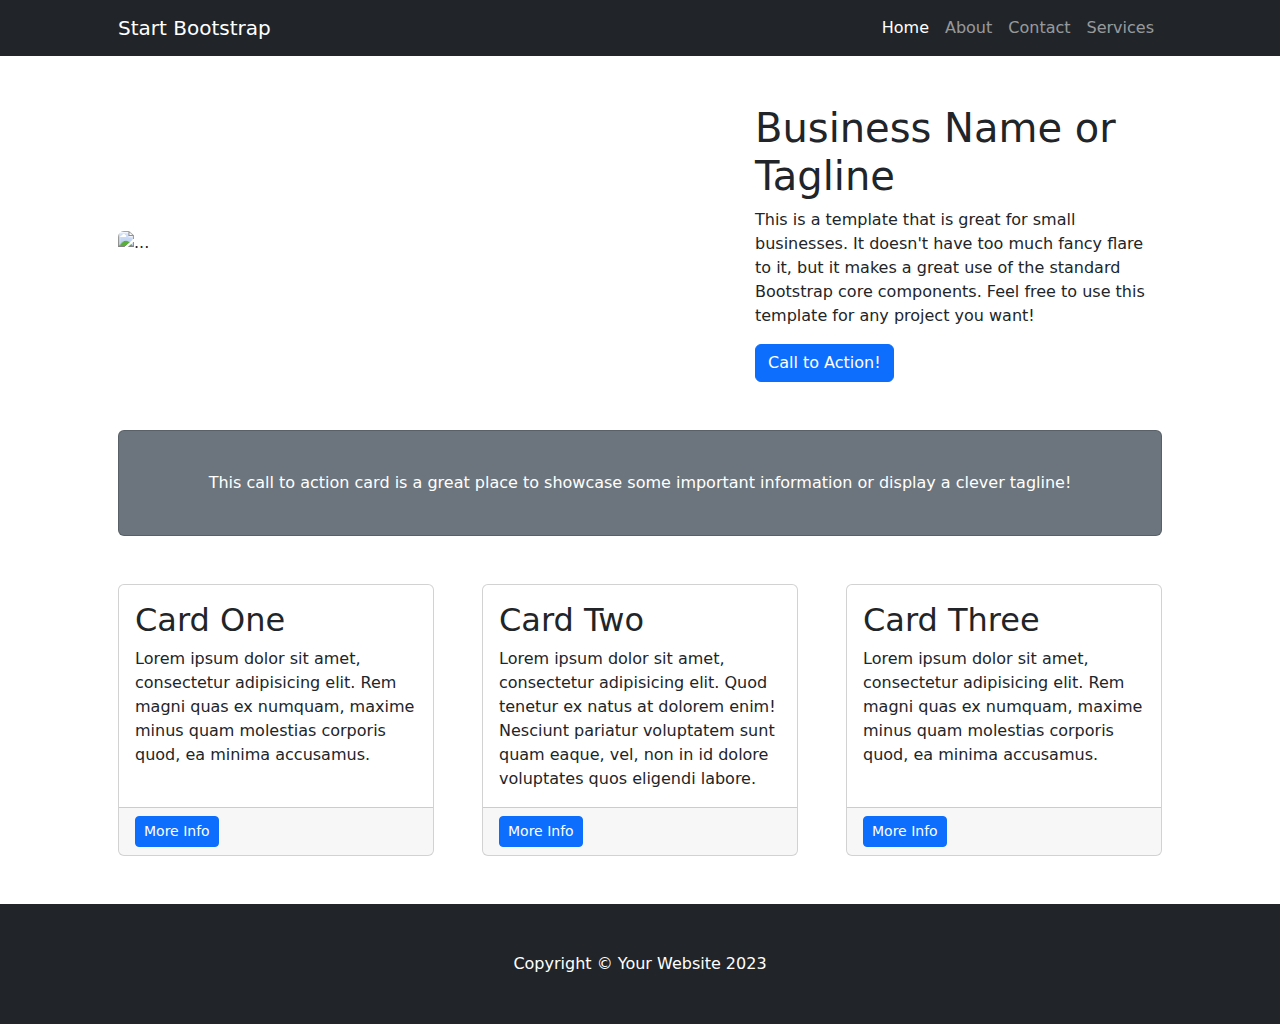
==== index.html @ 4d41cbd6 "Primera entrega - Plantilla instalada" ====
<!DOCTYPE html>
<html lang="en">
    <head>
        <meta charset="utf-8" />
        <meta name="viewport" content="width=device-width, initial-scale=1, shrink-to-fit=no" />
        <meta name="description" content="" />
        <meta name="author" content="" />
        <title>Prueba</title>
        <!-- Favicon-->
        <link rel="icon" type="image/x-icon" href="assets/favicon.ico" />
        <!-- Core theme CSS (includes Bootstrap)-->
        <link href="css/styles.css" rel="stylesheet" />
    </head>
    <body>
        <!-- Responsive navbar-->
        <nav class="navbar navbar-expand-lg navbar-dark bg-dark">
            <div class="container px-5">
                <a class="navbar-brand" href="#!">Start Bootstrap</a>
                <button class="navbar-toggler" type="button" data-bs-toggle="collapse" data-bs-target="#navbarSupportedContent" aria-controls="navbarSupportedContent" aria-expanded="false" aria-label="Toggle navigation"><span class="navbar-toggler-icon"></span></button>
                <div class="collapse navbar-collapse" id="navbarSupportedContent">
                    <ul class="navbar-nav ms-auto mb-2 mb-lg-0">
                        <li class="nav-item"><a class="nav-link active" aria-current="page" href="#!">Home</a></li>
                        <li class="nav-item"><a class="nav-link" href="#!">About</a></li>
                        <li class="nav-item"><a class="nav-link" href="#!">Contact</a></li>
                        <li class="nav-item"><a class="nav-link" href="#!">Services</a></li>
                    </ul>
                </div>
            </div>
        </nav>
        <!-- Page Content-->
        <div class="container px-4 px-lg-5">
            <!-- Heading Row-->
            <div class="row gx-4 gx-lg-5 align-items-center my-5">
                <div class="col-lg-7"><img class="img-fluid rounded mb-4 mb-lg-0" src="https://dummyimage.com/900x400/dee2e6/6c757d.jpg" alt="..." /></div>
                <div class="col-lg-5">
                    <h1 class="font-weight-light">Business Name or Tagline</h1>
                    <p>This is a template that is great for small businesses. It doesn't have too much fancy flare to it, but it makes a great use of the standard Bootstrap core components. Feel free to use this template for any project you want!</p>
                    <a class="btn btn-primary" href="#!">Call to Action!</a>
                </div>
            </div>
            <!-- Call to Action-->
            <div class="card text-white bg-secondary my-5 py-4 text-center">
                <div class="card-body"><p class="text-white m-0">This call to action card is a great place to showcase some important information or display a clever tagline!</p></div>
            </div>
            <!-- Content Row-->
            <div class="row gx-4 gx-lg-5">
                <div class="col-md-4 mb-5">
                    <div class="card h-100">
                        <div class="card-body">
                            <h2 class="card-title">Card One</h2>
                            <p class="card-text">Lorem ipsum dolor sit amet, consectetur adipisicing elit. Rem magni quas ex numquam, maxime minus quam molestias corporis quod, ea minima accusamus.</p>
                        </div>
                        <div class="card-footer"><a class="btn btn-primary btn-sm" href="#!">More Info</a></div>
                    </div>
                </div>
                <div class="col-md-4 mb-5">
                    <div class="card h-100">
                        <div class="card-body">
                            <h2 class="card-title">Card Two</h2>
                            <p class="card-text">Lorem ipsum dolor sit amet, consectetur adipisicing elit. Quod tenetur ex natus at dolorem enim! Nesciunt pariatur voluptatem sunt quam eaque, vel, non in id dolore voluptates quos eligendi labore.</p>
                        </div>
                        <div class="card-footer"><a class="btn btn-primary btn-sm" href="#!">More Info</a></div>
                    </div>
                </div>
                <div class="col-md-4 mb-5">
                    <div class="card h-100">
                        <div class="card-body">
                            <h2 class="card-title">Card Three</h2>
                            <p class="card-text">Lorem ipsum dolor sit amet, consectetur adipisicing elit. Rem magni quas ex numquam, maxime minus quam molestias corporis quod, ea minima accusamus.</p>
                        </div>
                        <div class="card-footer"><a class="btn btn-primary btn-sm" href="#!">More Info</a></div>
                    </div>
                </div>
            </div>
        </div>
        <!-- Footer-->
        <footer class="py-5 bg-dark">
            <div class="container px-4 px-lg-5"><p class="m-0 text-center text-white">Copyright &copy; Your Website 2023</p></div>
        </footer>
        <!-- Bootstrap core JS-->
        <script src="https://cdn.jsdelivr.net/npm/bootstrap@5.2.3/dist/js/bootstrap.bundle.min.js"></script>
        <!-- Core theme JS-->
        <script src="js/scripts.js"></script>
    </body>
</html>
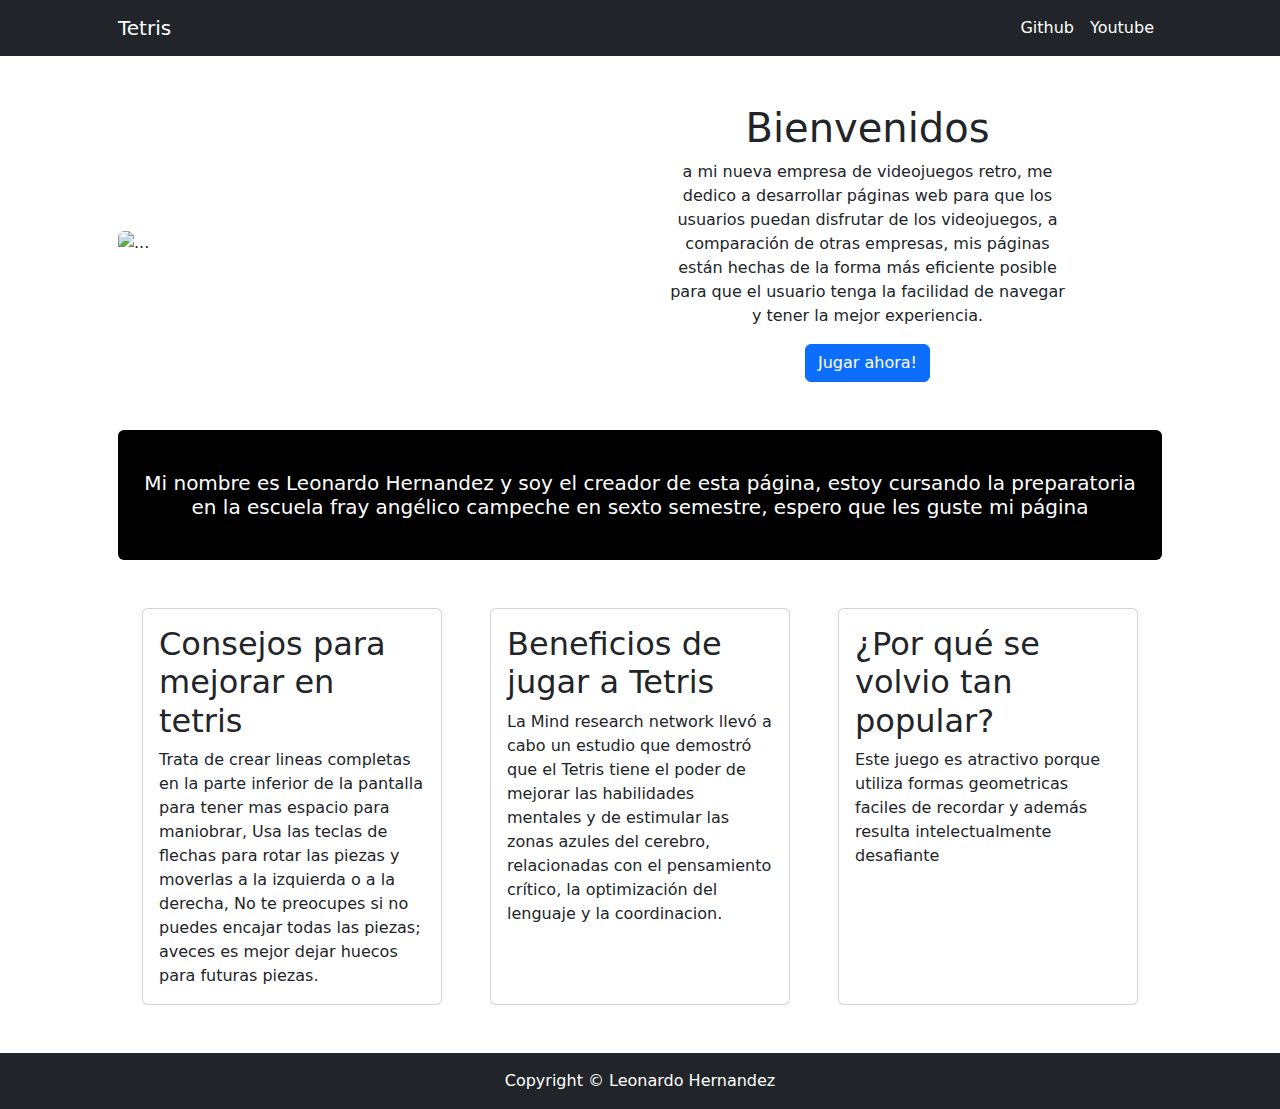
==== commit 5109c4b3: "Segundo avance de la landing page" ====
--- a/index.html
+++ b/index.html
@@ -5,77 +5,110 @@
         <meta name="viewport" content="width=device-width, initial-scale=1, shrink-to-fit=no" />
         <meta name="description" content="" />
         <meta name="author" content="" />
-        <title>Prueba</title>
-        <!-- Favicon-->
+        <!--Titulo de la pagina-->
+        <title>Proyecto tetris</title>
+        <!-- Icono de la pagina-->
         <link rel="icon" type="image/x-icon" href="assets/favicon.ico" />
         <!-- Core theme CSS (includes Bootstrap)-->
         <link href="css/styles.css" rel="stylesheet" />
     </head>
+
     <body>
-        <!-- Responsive navbar-->
+        
+        <!--Barra de navegación responsiva-->
         <nav class="navbar navbar-expand-lg navbar-dark bg-dark">
+             <!--Contenedor de la barra de navegación-->
             <div class="container px-5">
-                <a class="navbar-brand" href="#!">Start Bootstrap</a>
+                  <!--Marca o texto a la izquierda-->
+                <a class="navbar-brand" href="#!">Tetris</a>
+                <!--Boton para ver el menu en celulares-->
                 <button class="navbar-toggler" type="button" data-bs-toggle="collapse" data-bs-target="#navbarSupportedContent" aria-controls="navbarSupportedContent" aria-expanded="false" aria-label="Toggle navigation"><span class="navbar-toggler-icon"></span></button>
+                 <!--Opciones del menu-->
                 <div class="collapse navbar-collapse" id="navbarSupportedContent">
                     <ul class="navbar-nav ms-auto mb-2 mb-lg-0">
-                        <li class="nav-item"><a class="nav-link active" aria-current="page" href="#!">Home</a></li>
-                        <li class="nav-item"><a class="nav-link" href="#!">About</a></li>
-                        <li class="nav-item"><a class="nav-link" href="#!">Contact</a></li>
-                        <li class="nav-item"><a class="nav-link" href="#!">Services</a></li>
+                        <!--Lista de opciones-->
+                        <li class="nav-item"><a class="nav-link active" aria-current="page" href="https://github.com/leohernandez01/Pagina-web-videojuego-parcial-2">Github</a></li>
+                        <li class="nav-item"><a class="nav-link active" aria-current="page" href="#!">Youtube</a></li>
+
                     </ul>
                 </div>
             </div>
         </nav>
-        <!-- Page Content-->
+
+        <!-- Contenido de la pagina-->
         <div class="container px-4 px-lg-5">
-            <!-- Heading Row-->
+            <!--Contenedor de imagen y bloque a la izquierda-->
             <div class="row gx-4 gx-lg-5 align-items-center my-5">
-                <div class="col-lg-7"><img class="img-fluid rounded mb-4 mb-lg-0" src="https://dummyimage.com/900x400/dee2e6/6c757d.jpg" alt="..." /></div>
-                <div class="col-lg-5">
-                    <h1 class="font-weight-light">Business Name or Tagline</h1>
-                    <p>This is a template that is great for small businesses. It doesn't have too much fancy flare to it, but it makes a great use of the standard Bootstrap core components. Feel free to use this template for any project you want!</p>
-                    <a class="btn btn-primary" href="#!">Call to Action!</a>
+                <!--Imagen de la izquierda-->
+                <div class="col-lg-6"><img class="img-fluid rounded mb-4 mb-lg-0" src="https://nerdbacon.com/wp-content/uploads/2014/09/tetris-logo.jpg" alt="..." /></div>
+               <!--Texto de la derecha-->
+                <div class="col-lg-5 text-center">
+                    <!--Titulo-->
+                    <h1 class="font-weight-light ">Bienvenidos</h1>
+                      <!--Texto debajo-->
+                    <p>a mi nueva empresa de videojuegos retro, me dedico a desarrollar páginas web para que los usuarios puedan disfrutar de los videojuegos, a comparación de otras empresas, mis páginas están hechas de la forma más eficiente posible para que el usuario tenga la facilidad de navegar y tener la mejor experiencia. </p>
+                      <!--Botón azul-->
+                    <a class="btn btn-primary" href="#!">Jugar ahora!</a>
                 </div>
+                
             </div>
-            <!-- Call to Action-->
-            <div class="card text-white bg-secondary my-5 py-4 text-center">
-                <div class="card-body"><p class="text-white m-0">This call to action card is a great place to showcase some important information or display a clever tagline!</p></div>
+
+            <!-- Tarjeta de presentación-->
+            <div class="card text-white bg-black my-5 py-4 text-center">
+                <!-- Texto del cuadro-->
+                <div class="card-body"><p class="text-white m-0 h5">Mi nombre es Leonardo Hernandez y soy el creador de esta página, estoy cursando la preparatoria en la escuela fray angélico campeche en sexto semestre, espero que les guste mi página</p></div>
             </div>
-            <!-- Content Row-->
-            <div class="row gx-4 gx-lg-5">
+
+
+            <!--Tarjetas con fotografias-->
+            <div class="row gx-4 gx-lg-5 mx-auto">
                 <div class="col-md-4 mb-5">
                     <div class="card h-100">
                         <div class="card-body">
-                            <h2 class="card-title">Card One</h2>
-                            <p class="card-text">Lorem ipsum dolor sit amet, consectetur adipisicing elit. Rem magni quas ex numquam, maxime minus quam molestias corporis quod, ea minima accusamus.</p>
+                            <!--Titulo de la tarjeta-->
+                            <h2 class="card-title">Consejos para mejorar en tetris</h2>
+                             <!--El texto-->
+                            <p class="card-text">Trata de crear lineas completas en la parte inferior de la pantalla para tener mas espacio para maniobrar, Usa las teclas de flechas para rotar las piezas y moverlas a la izquierda o a la derecha, No te preocupes si no puedes encajar todas las piezas; aveces es mejor dejar huecos para futuras piezas.</p>
                         </div>
-                        <div class="card-footer"><a class="btn btn-primary btn-sm" href="#!">More Info</a></div>
+                        
                     </div>
                 </div>
                 <div class="col-md-4 mb-5">
                     <div class="card h-100">
                         <div class="card-body">
-                            <h2 class="card-title">Card Two</h2>
-                            <p class="card-text">Lorem ipsum dolor sit amet, consectetur adipisicing elit. Quod tenetur ex natus at dolorem enim! Nesciunt pariatur voluptatem sunt quam eaque, vel, non in id dolore voluptates quos eligendi labore.</p>
+                            <h2 class="card-title">Beneficios de jugar a Tetris</h2>
+                            <p class="card-text">La Mind research network llevó a cabo un estudio que demostró que el Tetris tiene el poder de mejorar las habilidades mentales y de estimular las zonas azules del cerebro, relacionadas con el pensamiento crítico, la optimización del lenguaje y la coordinacion. </p>
                         </div>
-                        <div class="card-footer"><a class="btn btn-primary btn-sm" href="#!">More Info</a></div>
+                        
+                        
                     </div>
                 </div>
+
                 <div class="col-md-4 mb-5">
                     <div class="card h-100">
                         <div class="card-body">
-                            <h2 class="card-title">Card Three</h2>
-                            <p class="card-text">Lorem ipsum dolor sit amet, consectetur adipisicing elit. Rem magni quas ex numquam, maxime minus quam molestias corporis quod, ea minima accusamus.</p>
+                            <h2 class="card-title">¿Por qué se volvio tan popular?</h2>
+                            <p class="card-text">Este juego es atractivo porque utiliza formas geometricas faciles de recordar y además resulta intelectualmente desafiante</p>
                         </div>
-                        <div class="card-footer"><a class="btn btn-primary btn-sm" href="#!">More Info</a></div>
+                        
+                        
                     </div>
                 </div>
             </div>
         </div>
+
+
+
+
+
+
+
+
+
+        
         <!-- Footer-->
-        <footer class="py-5 bg-dark">
-            <div class="container px-4 px-lg-5"><p class="m-0 text-center text-white">Copyright &copy; Your Website 2023</p></div>
+        <footer class="py-3 bg-dark">
+            <div class="container px-4 px-lg-5"><p class="m-0 text-center text-white">Copyright &copy; Leonardo Hernandez</p></div>
         </footer>
         <!-- Bootstrap core JS-->
         <script src="https://cdn.jsdelivr.net/npm/bootstrap@5.2.3/dist/js/bootstrap.bundle.min.js"></script>
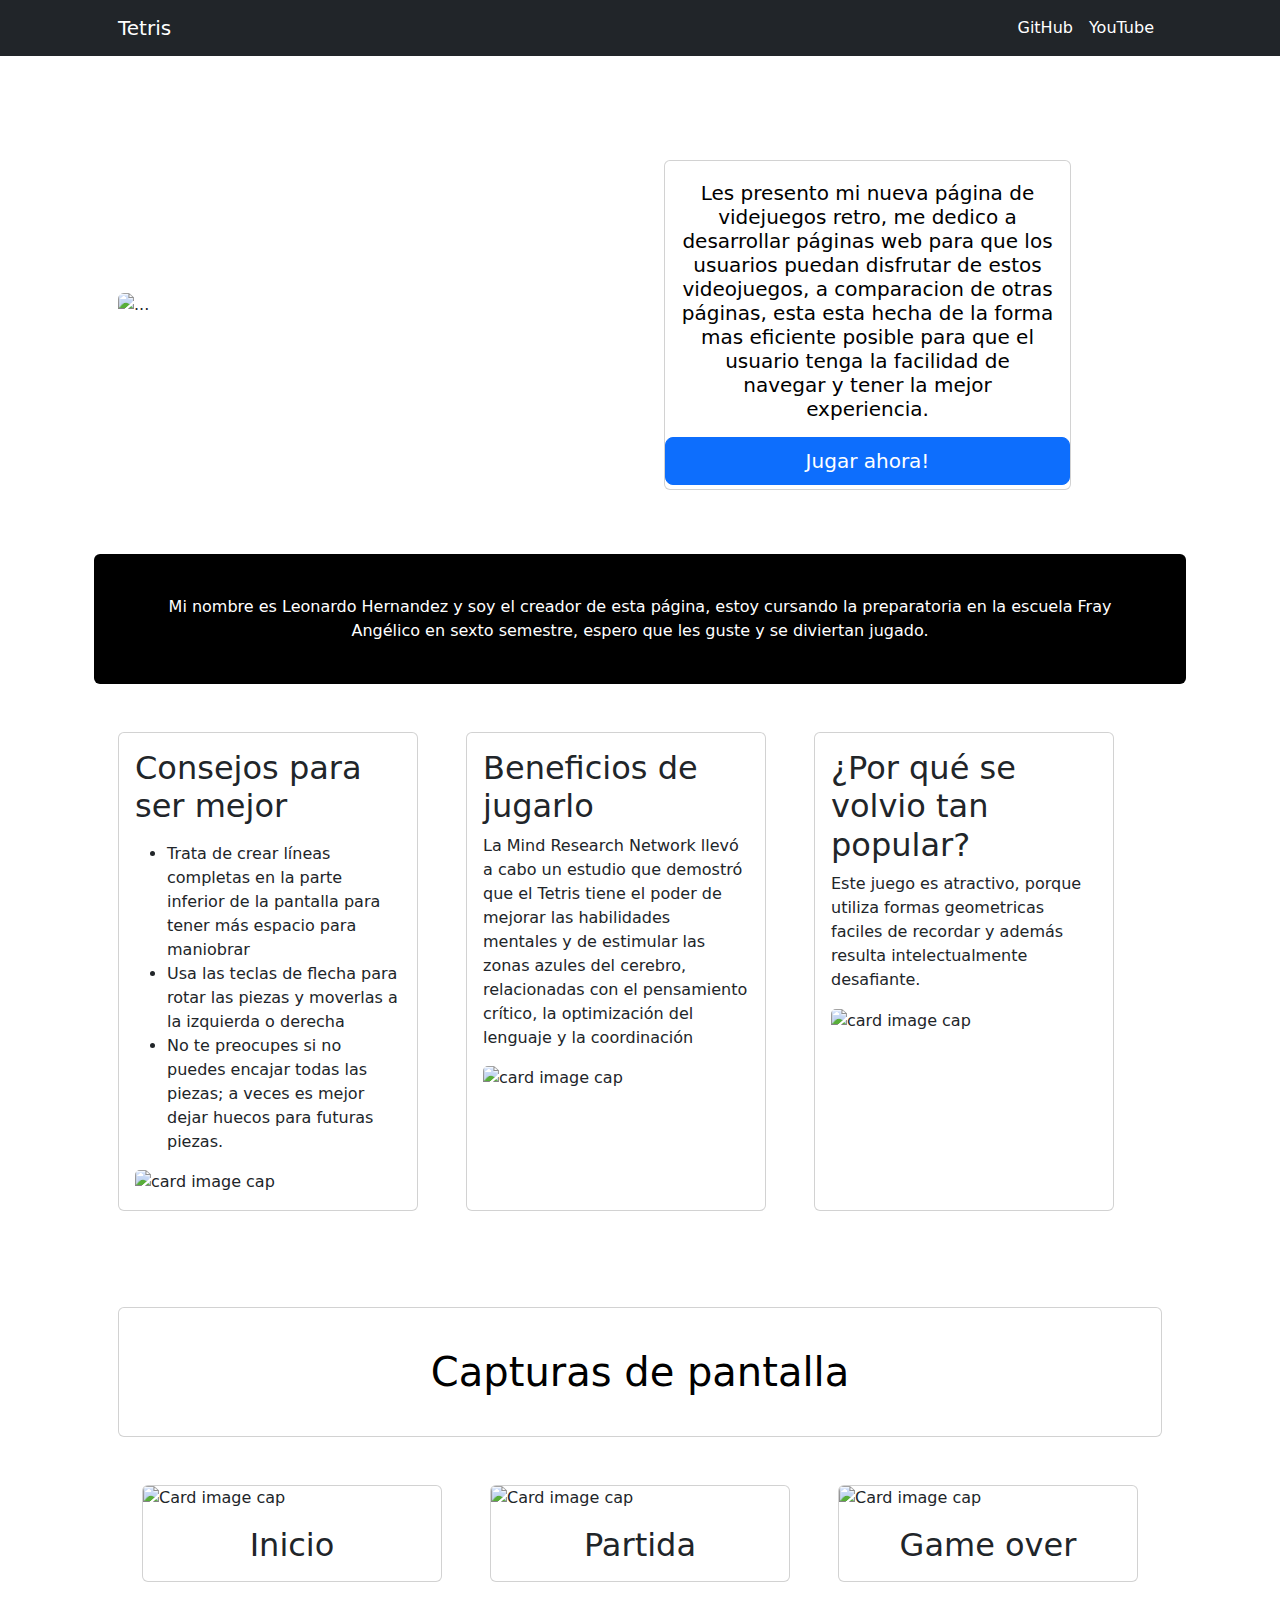
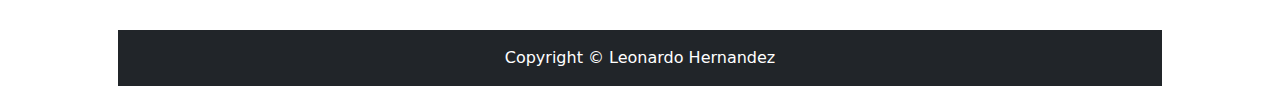
==== commit 4aa2a062: "implemente el videojuego" ====
--- a/index.html
+++ b/index.html
@@ -5,70 +5,66 @@
         <meta name="viewport" content="width=device-width, initial-scale=1, shrink-to-fit=no" />
         <meta name="description" content="" />
         <meta name="author" content="" />
-        <!--Titulo de la pagina-->
-        <title>Proyecto tetris</title>
-        <!-- Icono de la pagina-->
-        <link rel="icon" type="image/x-icon" href="assets/favicon.ico" />
+        <title>Proyecto Tetris</title>
+        <!-- Favicon-->
+        <link rel="icon" type="image/x-icon" href="assets/icon_tetris.ico" />
         <!-- Core theme CSS (includes Bootstrap)-->
         <link href="css/styles.css" rel="stylesheet" />
     </head>
-
+    <style>
+        body {
+            background-image: url("https://cdn.discordapp.com/attachments/994863997113352252/1102993634292412446/peakpx.jpg");
+            background-size: 100% 100%;
+            background-repeat: no-repeat;
+        }
+    </style>
     <body>
-        
-        <!--Barra de navegación responsiva-->
+        <!-- Responsive navbar-->
         <nav class="navbar navbar-expand-lg navbar-dark bg-dark">
-             <!--Contenedor de la barra de navegación-->
             <div class="container px-5">
-                  <!--Marca o texto a la izquierda-->
                 <a class="navbar-brand" href="#!">Tetris</a>
-                <!--Boton para ver el menu en celulares-->
                 <button class="navbar-toggler" type="button" data-bs-toggle="collapse" data-bs-target="#navbarSupportedContent" aria-controls="navbarSupportedContent" aria-expanded="false" aria-label="Toggle navigation"><span class="navbar-toggler-icon"></span></button>
-                 <!--Opciones del menu-->
                 <div class="collapse navbar-collapse" id="navbarSupportedContent">
                     <ul class="navbar-nav ms-auto mb-2 mb-lg-0">
-                        <!--Lista de opciones-->
-                        <li class="nav-item"><a class="nav-link active" aria-current="page" href="https://github.com/leohernandez01/Pagina-web-videojuego-parcial-2">Github</a></li>
-                        <li class="nav-item"><a class="nav-link active" aria-current="page" href="#!">Youtube</a></li>
+                        <li class="nav-item"><a class="nav-link active" aria-current="page" href="https://github.com/leohernandez01/Pagina-web-videojuego-parcial-2">GitHub</a></li>
+                        <li class="nav-item"><a class="nav-link active" aria-current="page" href="https://www.youtube.com/channel/UC78ArxGRlW1hGn9KNpKWBdQ">YouTube</a></li>
 
                     </ul>
                 </div>
             </div>
         </nav>
-
-        <!-- Contenido de la pagina-->
+        <!-- Page Content-->
         <div class="container px-4 px-lg-5">
-            <!--Contenedor de imagen y bloque a la izquierda-->
+            <!-- Heading Row-->
             <div class="row gx-4 gx-lg-5 align-items-center my-5">
-                <!--Imagen de la izquierda-->
                 <div class="col-lg-6"><img class="img-fluid rounded mb-4 mb-lg-0" src="https://nerdbacon.com/wp-content/uploads/2014/09/tetris-logo.jpg" alt="..." /></div>
-               <!--Texto de la derecha-->
                 <div class="col-lg-5 text-center">
-                    <!--Titulo-->
-                    <h1 class="font-weight-light ">Bienvenidos</h1>
-                      <!--Texto debajo-->
-                    <p>a mi nueva empresa de videojuegos retro, me dedico a desarrollar páginas web para que los usuarios puedan disfrutar de los videojuegos, a comparación de otras empresas, mis páginas están hechas de la forma más eficiente posible para que el usuario tenga la facilidad de navegar y tener la mejor experiencia. </p>
-                      <!--Botón azul-->
-                    <a class="btn btn-primary" href="#!">Jugar ahora!</a>
+                    <h1 class="font-weight-light text-white">Bienvenidos</h1>
+                    <div class="card mb-3 text-white bg white my-2 py-1 text-center">
+                        <div class="card-body">
+                    <p class="text-black m-0 h5">Les presento mi nueva página de videjuegos retro, me dedico a desarrollar páginas web para que los usuarios puedan disfrutar de estos videojuegos, a comparacion de otras páginas, esta esta hecha de la forma mas eficiente posible para que el usuario tenga la facilidad de navegar y tener la mejor experiencia.</p>
+                   </div>
+                    <a class="btn btn-primary btn-lg" href="game.html" target="_blank" >Jugar ahora!</a>
                 </div>
-                
             </div>
-
-            <!-- Tarjeta de presentación-->
+            <!-- Call to Action-->
             <div class="card text-white bg-black my-5 py-4 text-center">
-                <!-- Texto del cuadro-->
-                <div class="card-body"><p class="text-white m-0 h5">Mi nombre es Leonardo Hernandez y soy el creador de esta página, estoy cursando la preparatoria en la escuela fray angélico campeche en sexto semestre, espero que les guste mi página</p></div>
+                <div class="card-body"><p class="text-white m-0">Mi nombre es Leonardo Hernandez y soy el creador de esta página, estoy cursando la preparatoria en la escuela Fray Angélico en sexto semestre, espero que les guste y se diviertan jugado.</p></div>
             </div>
-
-
-            <!--Tarjetas con fotografias-->
-            <div class="row gx-4 gx-lg-5 mx-auto">
+            <!-- Content Row-->
+            <div class="row gx-4 gx-lg-5">
                 <div class="col-md-4 mb-5">
                     <div class="card h-100">
                         <div class="card-body">
-                            <!--Titulo de la tarjeta-->
-                            <h2 class="card-title">Consejos para mejorar en tetris</h2>
-                             <!--El texto-->
-                            <p class="card-text">Trata de crear lineas completas en la parte inferior de la pantalla para tener mas espacio para maniobrar, Usa las teclas de flechas para rotar las piezas y moverlas a la izquierda o a la derecha, No te preocupes si no puedes encajar todas las piezas; aveces es mejor dejar huecos para futuras piezas.</p>
+                            <h2 class="card-title">Consejos para ser mejor</h2>
+                            <p class="card-text">
+                                <ul>
+                                    <li>Trata de crear líneas completas en la parte inferior de la pantalla para tener más espacio para maniobrar</li>
+                                    <li>Usa las teclas de flecha para rotar las piezas y moverlas a la izquierda o derecha</li>
+                                    <li>No te preocupes si no puedes encajar todas las piezas; a veces es mejor dejar huecos para futuras piezas.</li>
+                                </ul> 
+                            </p>
+                            <img class="card-img bottom img-fluid" src="https://upload.wikimedia.org/wikipedia/commons/f/f4/Tetris_I.svg" alt="card image cap">
                         </div>
                         
                     </div>
@@ -76,35 +72,72 @@
                 <div class="col-md-4 mb-5">
                     <div class="card h-100">
                         <div class="card-body">
-                            <h2 class="card-title">Beneficios de jugar a Tetris</h2>
-                            <p class="card-text">La Mind research network llevó a cabo un estudio que demostró que el Tetris tiene el poder de mejorar las habilidades mentales y de estimular las zonas azules del cerebro, relacionadas con el pensamiento crítico, la optimización del lenguaje y la coordinacion. </p>
+                            <h2 class="card-title">Beneficios de jugarlo</h2>
+                            <p class="card-text">La Mind Research Network llevó a cabo un estudio que demostró que el Tetris tiene el poder de mejorar las habilidades mentales y de estimular las zonas azules del cerebro, relacionadas con el pensamiento crítico, la optimización del lenguaje y la coordinación</p>
+                            <img class="card-img bottom img-fluid" src="https://upload.wikimedia.org/wikipedia/commons/7/7b/Tetris_S.svg" alt="card image cap">
                         </div>
-                        
                         
                     </div>
                 </div>
-
                 <div class="col-md-4 mb-5">
                     <div class="card h-100">
                         <div class="card-body">
                             <h2 class="card-title">¿Por qué se volvio tan popular?</h2>
-                            <p class="card-text">Este juego es atractivo porque utiliza formas geometricas faciles de recordar y además resulta intelectualmente desafiante</p>
+                            <p class="card-text">Este juego es atractivo, porque utiliza formas geometricas faciles de recordar y además resulta intelectualmente desafiante.</p>
+                            <img class="card-img bottom img-fluid" src="https://upload.wikimedia.org/wikipedia/commons/9/91/Tetris_T.svg" alt="card image cap">
                         </div>
-                        
                         
                     </div>
                 </div>
             </div>
         </div>
 
+        <div class="card text-white bg-white my-5 py-4 text-center">
+            <div class="card-body"><p class="text-black m-0 h1">Capturas de pantalla</p></div>
+        </div>
 
+        <div class="row gx-4 gx-lg-5 mx-auto">
 
+            <div class="col-md-4 mb-5">
+                <div class="card h-100">
+                    <img class="card-img-top img-fluid" src="https://cdn.discordapp.com/attachments/1073415355420127353/1103475611726528651/inicio_tetris.jpg" alt="Card image cap">
 
+                    <div class="card-body">
 
+                        <h2 class="card-text mx-auto text-center">Inicio
+                            
+                        </h1>
+                    </div>
+                </div>
+            </div>
 
+        
 
+            <div class="col-md-4 mb-5">
+                <div class="card h-100">
+                    <img class="card-img-top img-fluid" src="https://cdn.discordapp.com/attachments/1073415355420127353/1103475612053672026/juego_tetris.jpg" alt="Card image cap">
 
+                    <div class="card-body">
 
+                        <h2 class="card-text mx-auto text-center">Partida
+                            
+                        </h1>
+                    </div>
+                </div>
+            </div>
+
+            <div class="col-md-4 mb-5">
+                <div class="card h-100">
+                    <img class="card-img-top img-fluid" src="https://cdn.discordapp.com/attachments/1073415355420127353/1103475612368252998/game_over_tetris.jpg" alt="Card image cap">
+
+                    <div class="card-body">
+
+                        <h2 class="card-text mx-auto text-center">Game over
+                            
+                        </h1>
+                    </div>
+                </div>
+            </div>
         
         <!-- Footer-->
         <footer class="py-3 bg-dark">
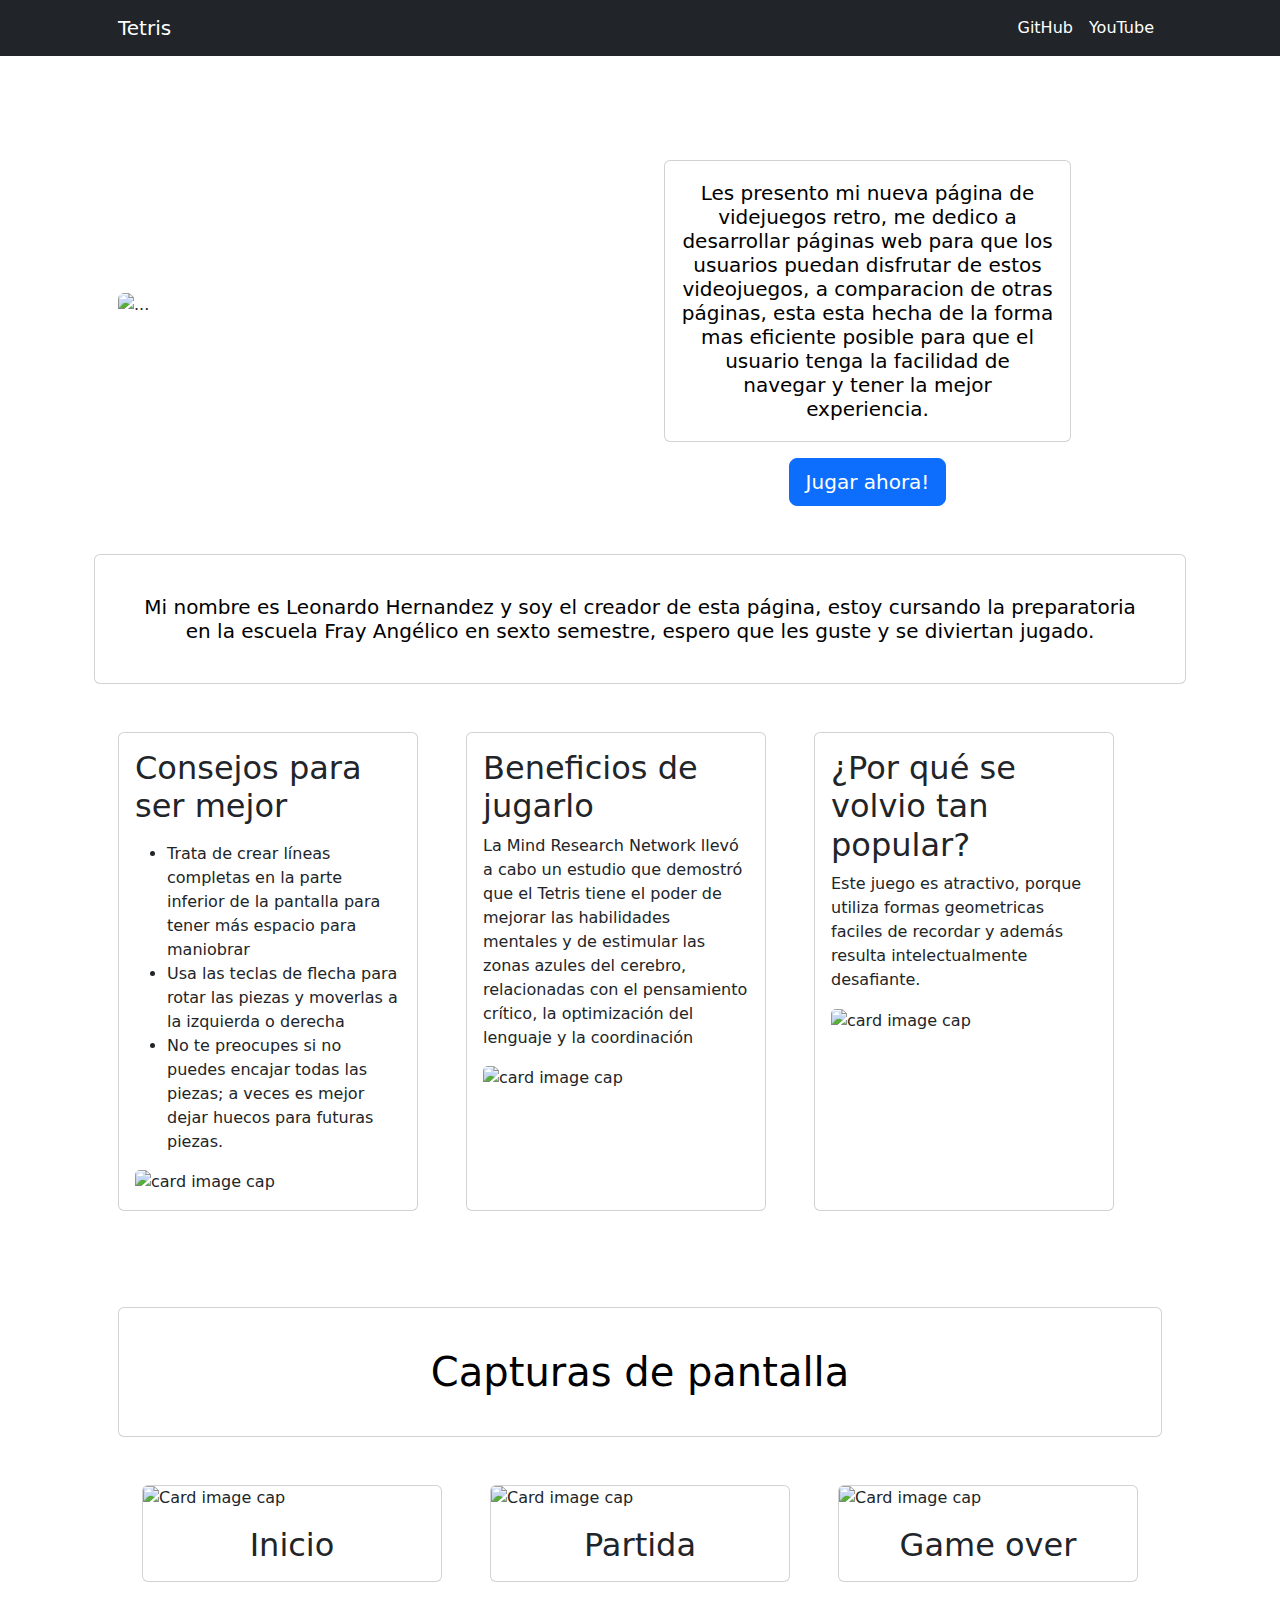
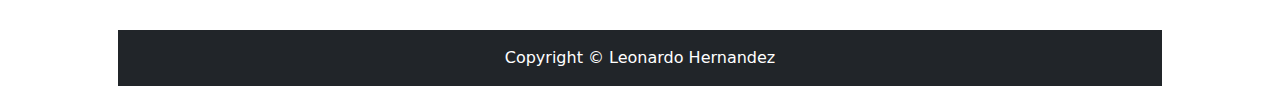
==== commit d84b7a19: "nuevo commit mejoras al juego y lo puse en español" ====
--- a/index.html
+++ b/index.html
@@ -44,12 +44,13 @@
                         <div class="card-body">
                     <p class="text-black m-0 h5">Les presento mi nueva página de videjuegos retro, me dedico a desarrollar páginas web para que los usuarios puedan disfrutar de estos videojuegos, a comparacion de otras páginas, esta esta hecha de la forma mas eficiente posible para que el usuario tenga la facilidad de navegar y tener la mejor experiencia.</p>
                    </div>
-                    <a class="btn btn-primary btn-lg" href="game.html" target="_blank" >Jugar ahora!</a>
+                   
                 </div>
+                <a class="btn btn-primary btn-lg" href="game.html" target="_blank" >Jugar ahora!</a>
             </div>
             <!-- Call to Action-->
-            <div class="card text-white bg-black my-5 py-4 text-center">
-                <div class="card-body"><p class="text-white m-0">Mi nombre es Leonardo Hernandez y soy el creador de esta página, estoy cursando la preparatoria en la escuela Fray Angélico en sexto semestre, espero que les guste y se diviertan jugado.</p></div>
+            <div class="card text-white bg-white my-5 py-4 text-center">
+                <div class="card-body"><p class="text-black m-0 h5">Mi nombre es Leonardo Hernandez y soy el creador de esta página, estoy cursando la preparatoria en la escuela Fray Angélico en sexto semestre, espero que les guste y se diviertan jugado.</p></div>
             </div>
             <!-- Content Row-->
             <div class="row gx-4 gx-lg-5">
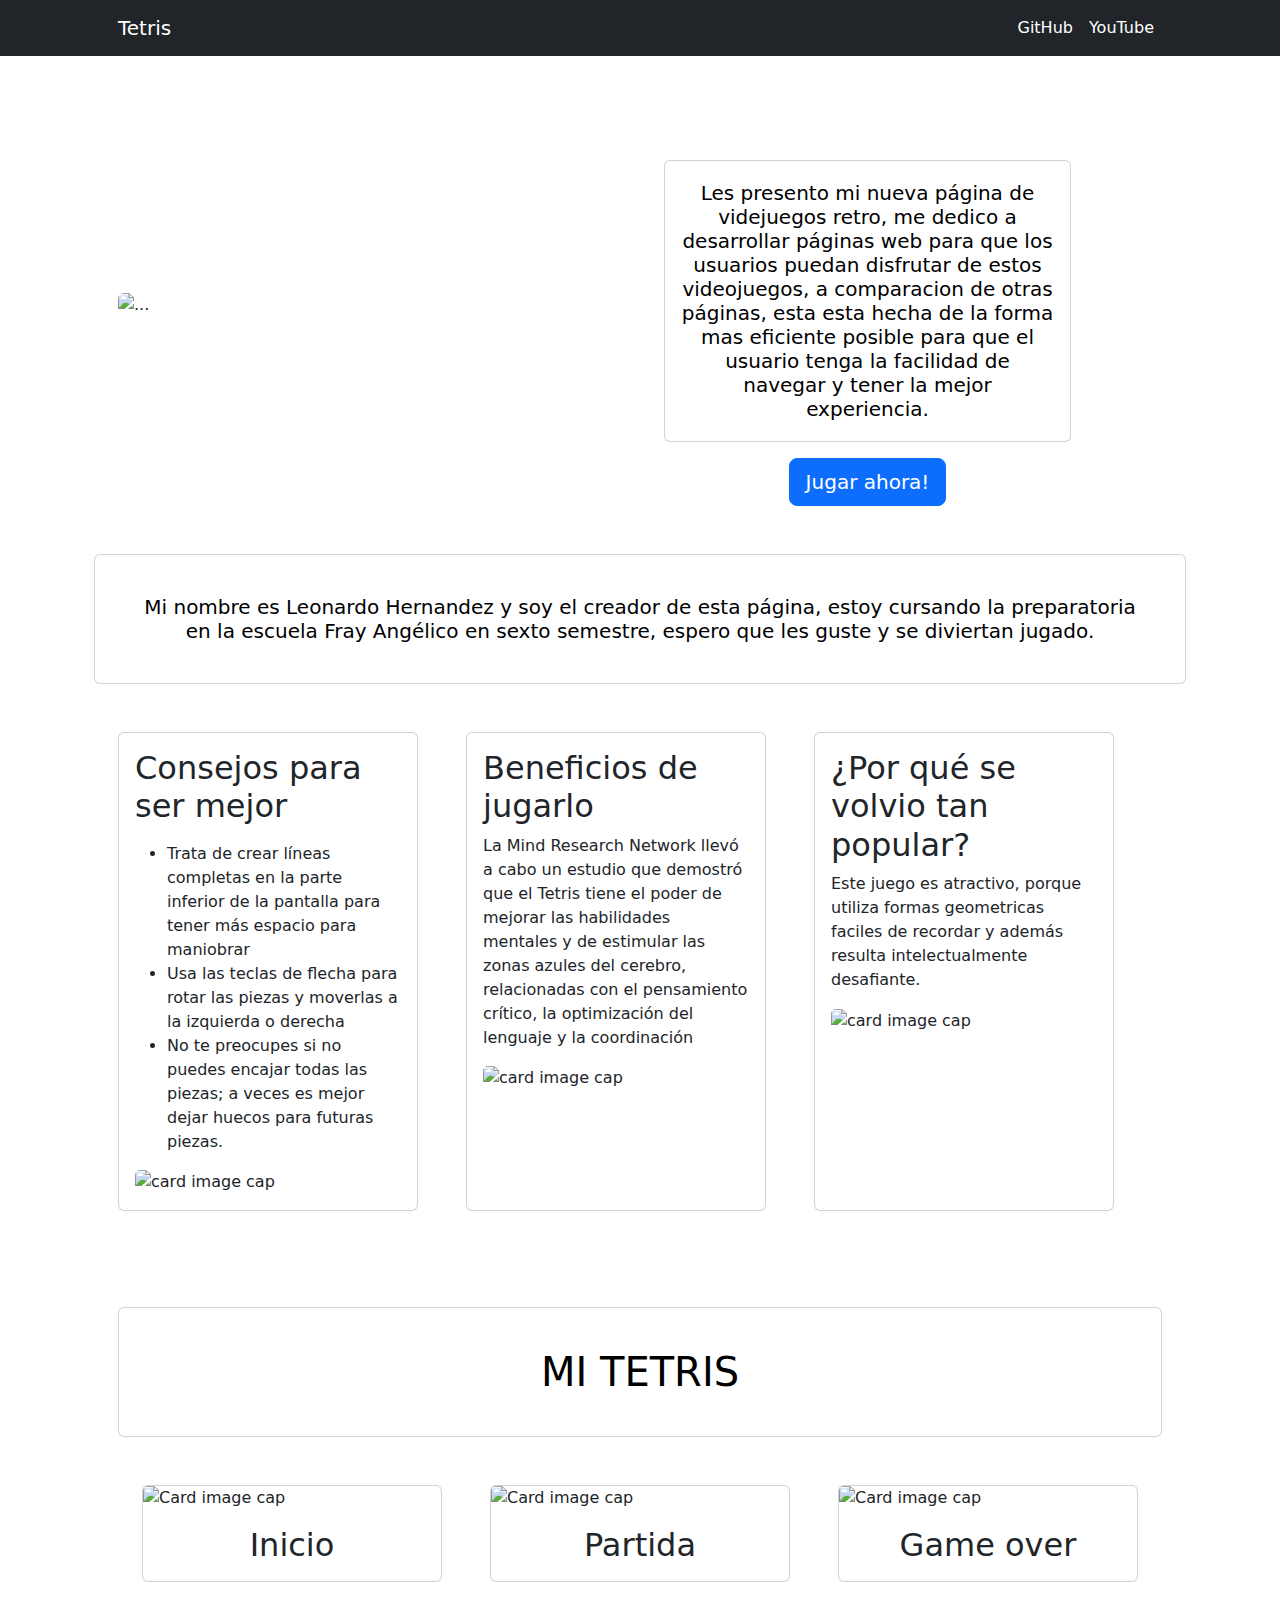
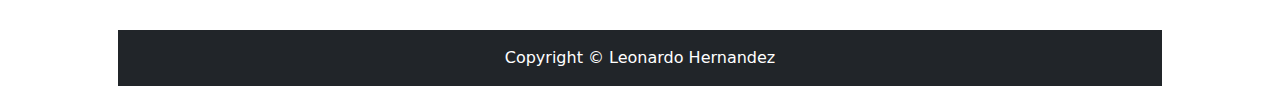
==== commit 28e4e555: "ultimo commit" ====
--- a/index.html
+++ b/index.html
@@ -94,7 +94,7 @@
         </div>
 
         <div class="card text-white bg-white my-5 py-4 text-center">
-            <div class="card-body"><p class="text-black m-0 h1">Capturas de pantalla</p></div>
+            <div class="card-body"><p class="text-black m-0 h1">MI TETRIS</p></div>
         </div>
 
         <div class="row gx-4 gx-lg-5 mx-auto">
